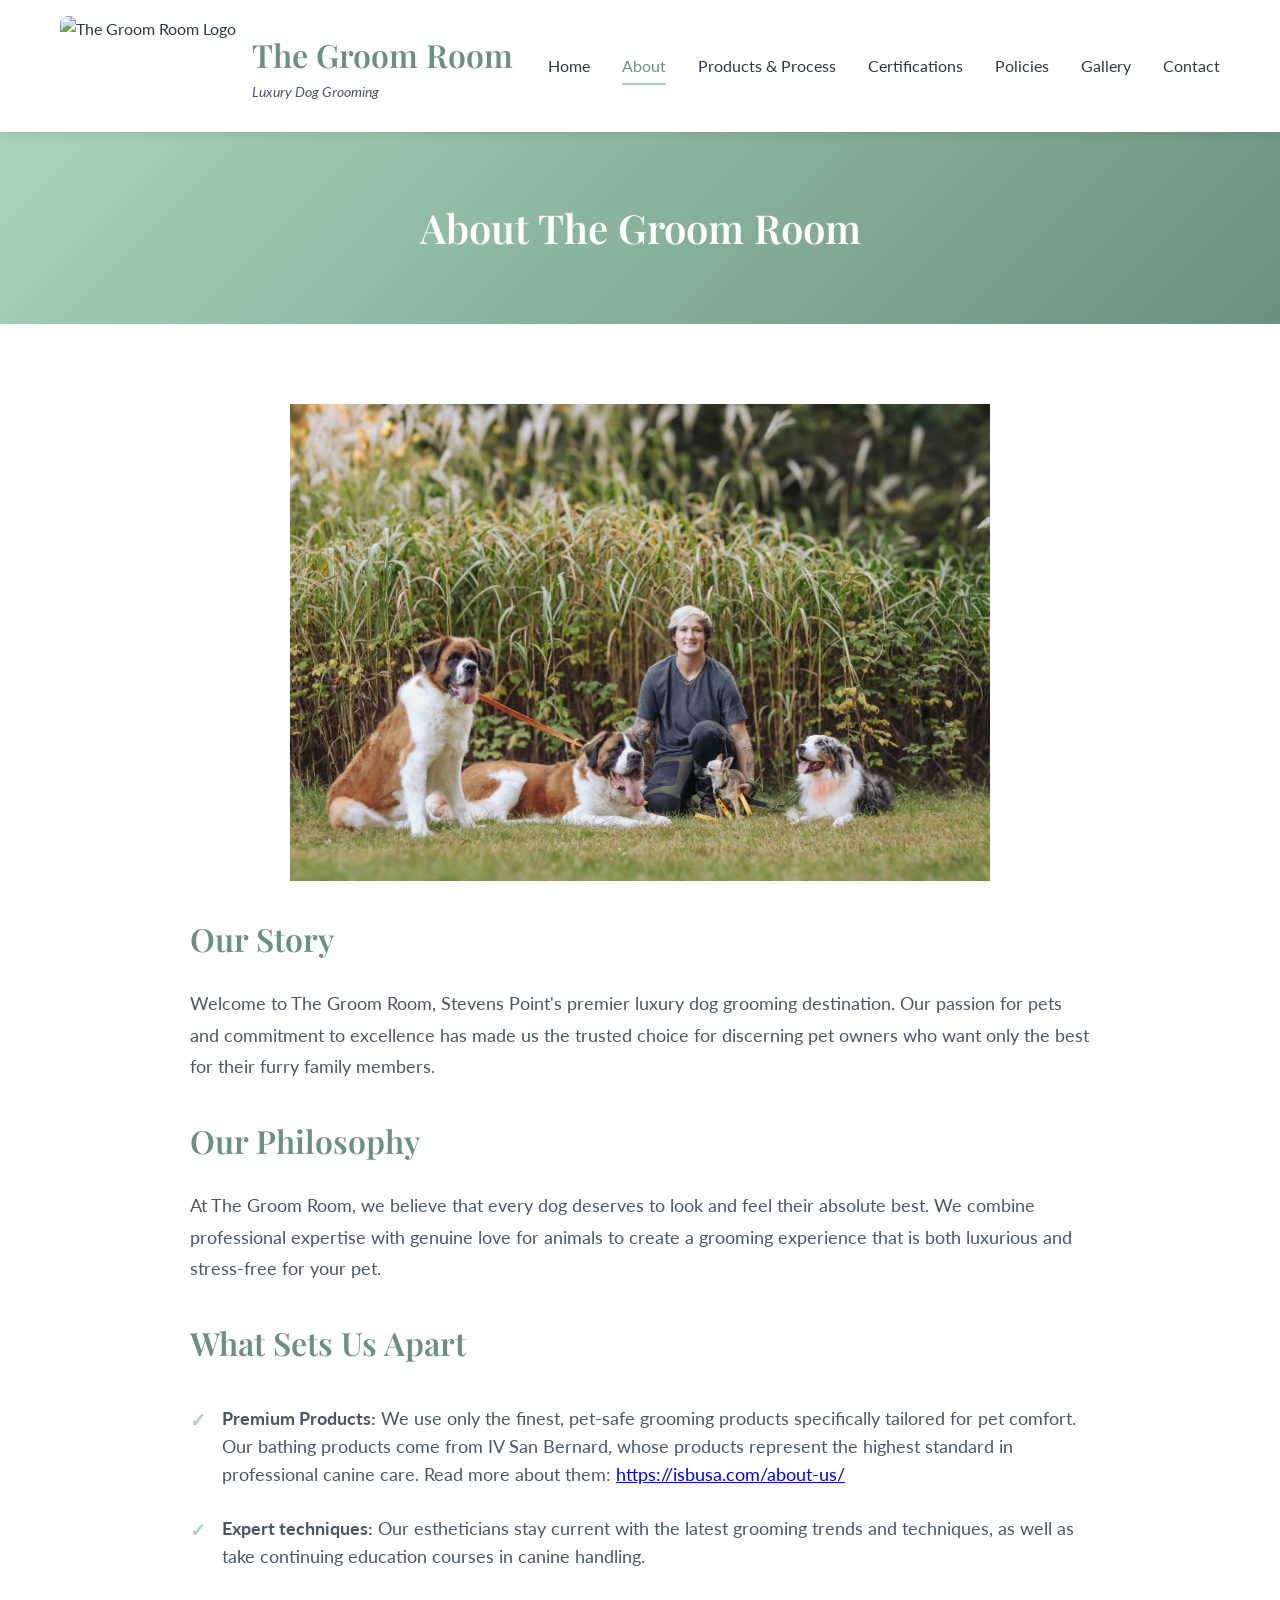
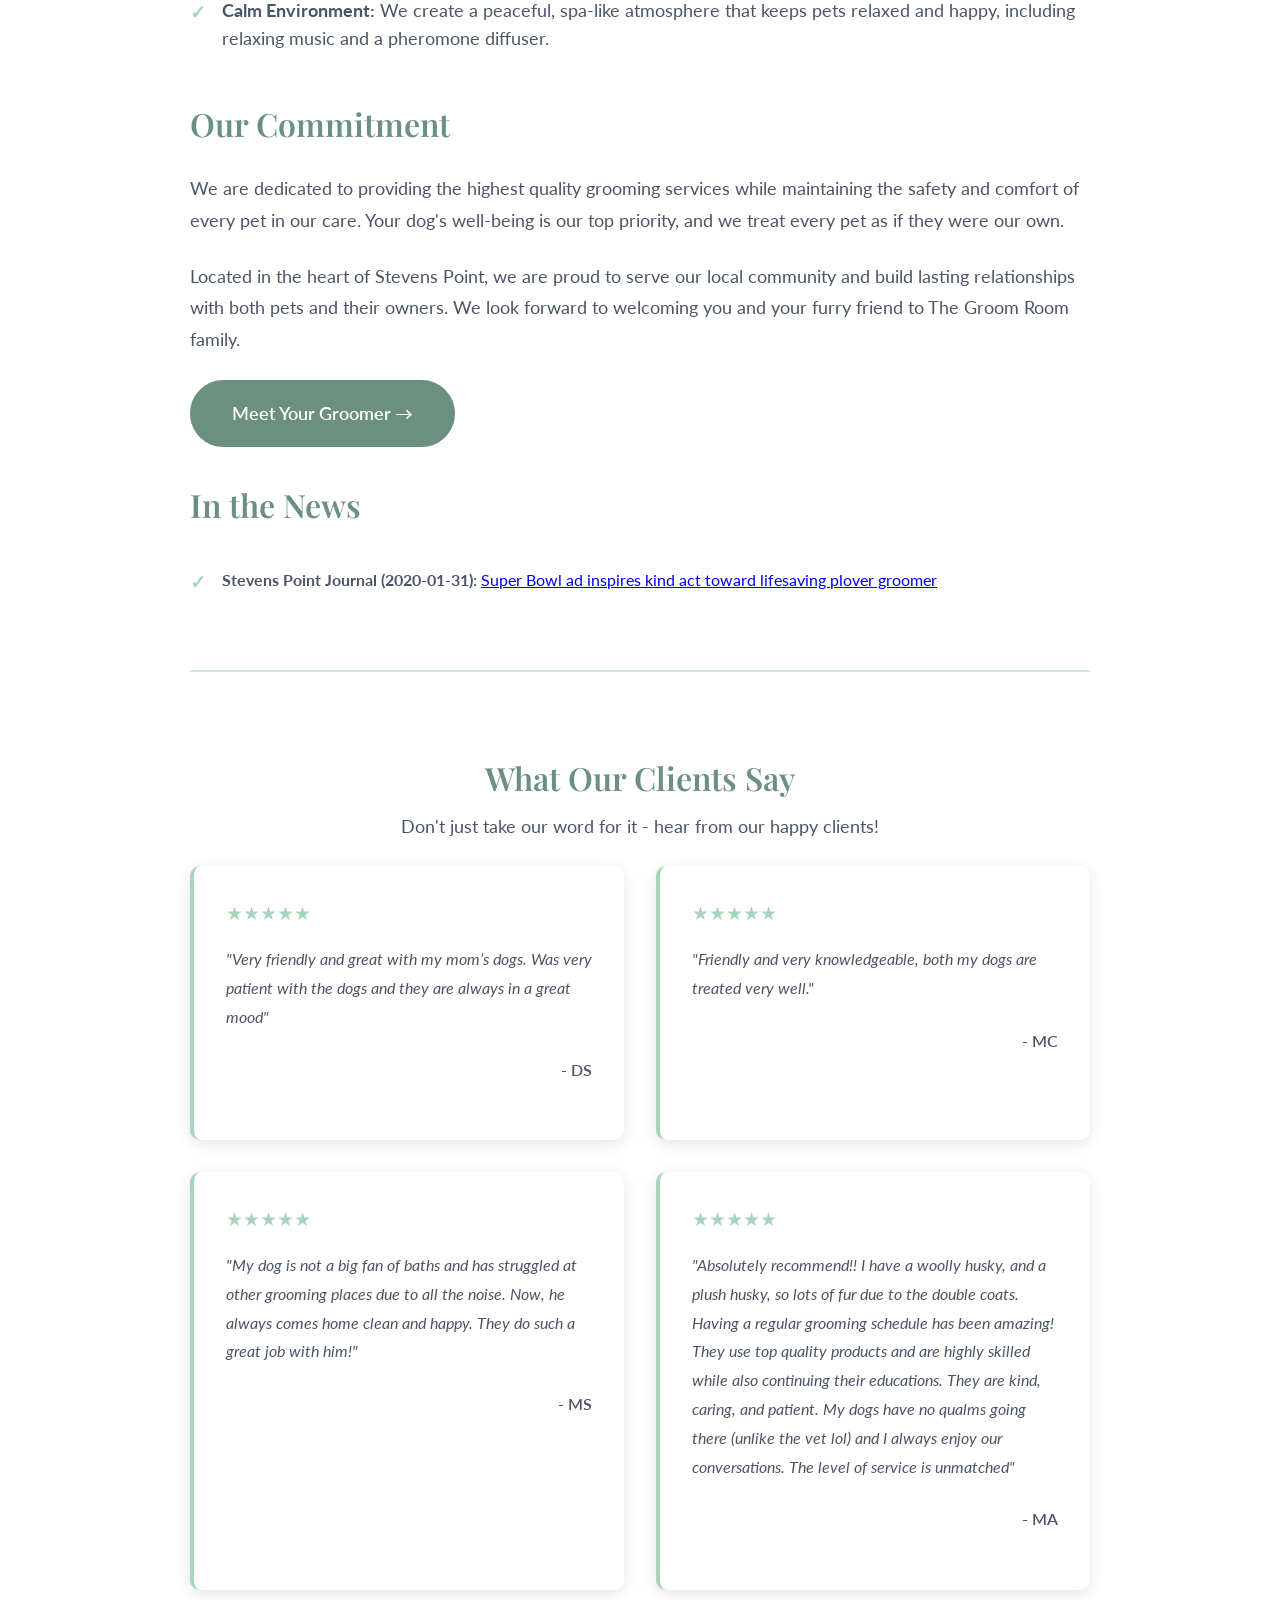
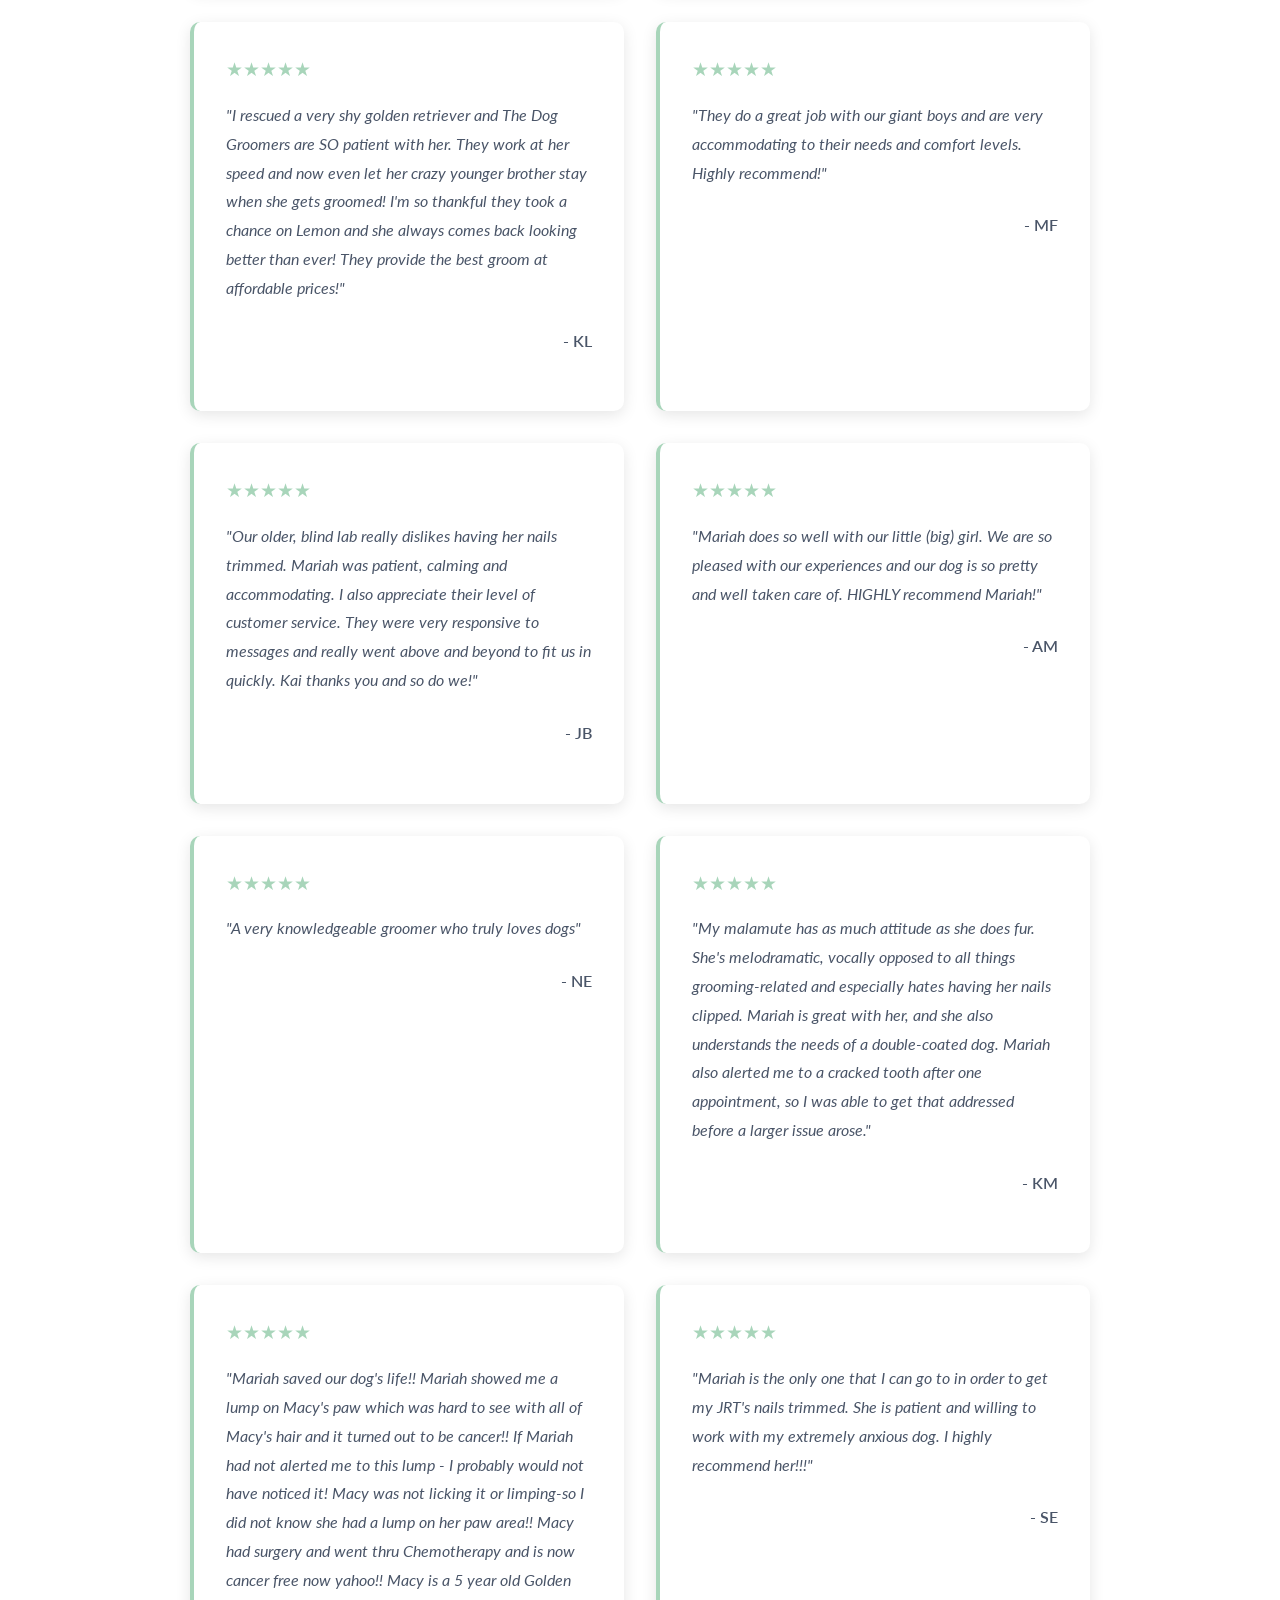
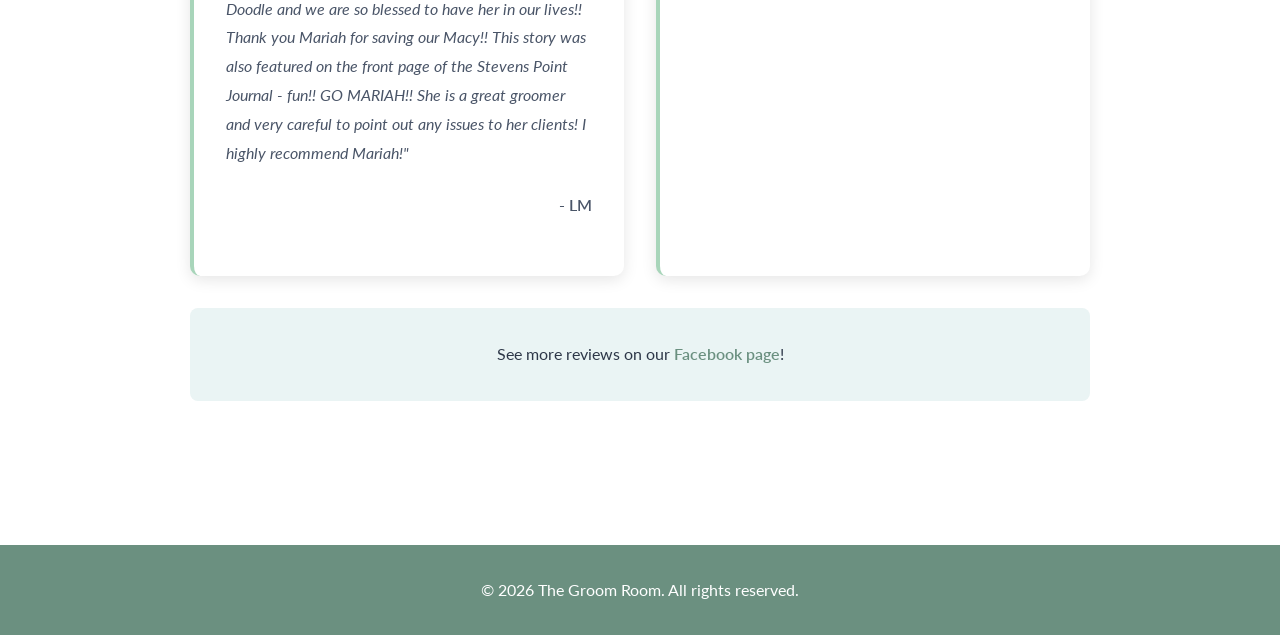
==== about.html @ 01d76e3a "Add files via upload" ====
<!DOCTYPE html>
<html lang="en">
<head>
    <meta charset="UTF-8">
    <meta name="viewport" content="width=device-width, initial-scale=1.0">
    <title>About - The Groom Room</title>
    <link rel="stylesheet" href="styles.css">
    <link href="https://fonts.googleapis.com/css2?family=Playfair+Display:wght@400;600;700&family=Lato:wght@300;400;700&display=swap" rel="stylesheet">
</head>
<body>
    <header>
        <div class="container">
            <div class="logo">
                <img src="Photos/Logo.jpg" alt="The Groom Room Logo" class="logo-img">
                <div class="logo-text">
                    <h1>The Groom Room</h1>
                    <p class="tagline">Luxury Dog Grooming</p>
                </div>
            </div>
            <nav>
                <ul>
                    <li><a href="index.html">Home</a></li>
                    <li><a href="about.html" class="active">About</a></li>
                    <li><a href="products.html">Products & Process</a></li>
                    <li><a href="certifications.html">Certifications</a></li>
                    <li><a href="policies.html">Policies</a></li>
                    <li><a href="gallery.html">Gallery</a></li>
                    <li><a href="contact.html">Contact</a></li>
                </ul>
            </nav>
        </div>
    </header>

    <section class="page-header">
        <div class="container">
            <h1>About The Groom Room</h1>
        </div>
    </section>

    <section class="content">
        <img src="Photos/About.jpg" alt="The Groom Room Logo" class="about-img">
                
        <div class="container">
            <div class="about-content">
                <div class="about-text">
                    <h2>Our Story</h2>
                    <p>Welcome to The Groom Room, Stevens Point's premier luxury dog grooming destination. Our passion for pets and commitment to excellence has made us the trusted choice for discerning pet owners who want only the best for their furry family members.</p>
                    
                    <h2>Our Philosophy</h2>
                    <p>At The Groom Room, we believe that every dog deserves to look and feel their absolute best. We combine professional expertise with genuine love for animals to create a grooming experience that is both luxurious and stress-free for your pet.</p>
                    
                    <h2>What Sets Us Apart</h2>
                    <ul class="features-list">
                        <li><strong>Premium Products:</strong> We use only the finest, pet-safe grooming products specifically tailored for pet comfort. Our bathing products come from IV San Bernard, whose products represent the highest standard in professional canine care. Read more about them: <a href="https://isbusa.com/about-us/" target="_blank" rel="noopener noreferrer">https://isbusa.com/about-us/</a></li>
                        <li><strong>Expert techniques:</strong> Our estheticians stay current with the latest grooming trends and techniques, as well as take continuing education courses in canine handling.</li>
                        <li><strong>Calm Environment:</strong> We create a peaceful, spa-like atmosphere that keeps pets relaxed and happy, including relaxing music and a pheromone diffuser.</li>
                    </ul>

                    <h2>Our Commitment</h2>
                    <p>We are dedicated to providing the highest quality grooming services while maintaining the safety and comfort of every pet in our care. Your dog's well-being is our top priority, and we treat every pet as if they were our own.</p>
                    
                    <p>Located in the heart of Stevens Point, we are proud to serve our local community and build lasting relationships with both pets and their owners. We look forward to welcoming you and your furry friend to The Groom Room family.</p>
                    <p><a href="meet-your-groomer.html" class="btn btn-dark">Meet Your Groomer &rarr;</a></p>
                </div>
                <h2>In the News</h2>
                <ul class="features-list">
                    <li>
                        <strong>Stevens Point Journal (2020-01-31):</strong>
                        <a href="https://www.stevenspointjournal.com/story/news/2020/01/31/super-bowl-ad-inspires-kind-act-toward-lifesaving-plover-groomer/4623350002/" target="_blank" rel="noopener noreferrer">Super Bowl ad inspires kind act toward lifesaving plover groomer</a>
                    </li>
                </ul>
                <div class="reviews-section">
                    <h2>What Our Clients Say</h2>
                    <p class="reviews-intro">Don't just take our word for it - hear from our happy clients!</p>
                    
                    <div class="reviews-grid">
                        <div class="review-card">
                            <div class="review-stars">★★★★★</div>
                            <p class="review-text">"Very friendly and great with my mom’s dogs. Was very patient with the dogs and they are always in a great mood"</p>
                            <p class="review-author">- DS</p>
                        </div>

                        <div class="review-card">
                            <div class="review-stars">★★★★★</div>
                            <p class="review-text">"Friendly and very knowledgeable, both my dogs are treated very well."</p>
                            <p class="review-author">- MC</p>
                        </div>

                        <div class="review-card">
                            <div class="review-stars">★★★★★</div>
                            <p class="review-text">"My dog is not a big fan of baths and has struggled at other grooming places due to all the noise. Now, he always comes home clean and happy. They do such a great job with him!"</p>
                            <p class="review-author">- MS</p>
                        </div>

                        <div class="review-card">
                            <div class="review-stars">★★★★★</div>
                            <p class="review-text">"Absolutely recommend!! I have a woolly husky, and a plush husky, so lots of fur due to the double coats. Having a regular grooming schedule has been amazing! They use top quality products and are highly skilled while also continuing their educations. They are kind, caring, and patient. My dogs have no qualms going there (unlike the vet lol) and I always enjoy our conversations. The level of service is unmatched"</p>
                            <p class="review-author">- MA</p>
                        </div>

                        <div class="review-card">
                            <div class="review-stars">★★★★★</div>
                            <p class="review-text">"I rescued a very shy golden retriever and The Dog Groomers are SO patient with her. They work at her speed and now even let her crazy younger brother stay when she gets groomed! I'm so thankful they took a chance on Lemon and she always comes back looking better than ever! They provide the best groom at affordable prices!"</p>
                            <p class="review-author">- KL</p>
                        </div>

                        <div class="review-card">
                            <div class="review-stars">★★★★★</div>
                            <p class="review-text">"They do a great job with our giant boys and are very accommodating to their needs and comfort levels. Highly recommend!"</p>
                            <p class="review-author">- MF</p>
                        </div>

                        <div class="review-card">
                            <div class="review-stars">★★★★★</div>
                            <p class="review-text">"Our older, blind lab really dislikes having her nails trimmed. Mariah was patient, calming and accommodating. I also appreciate their level of customer service. They were very responsive to messages and really went above and beyond to fit us in quickly. Kai thanks you and so do we!"</p>
                            <p class="review-author">- JB</p>
                        </div>

                        <div class="review-card">
                            <div class="review-stars">★★★★★</div>
                            <p class="review-text">"Mariah does so well with our little (big) girl. We are so pleased with our experiences and our dog is so pretty and well taken care of. HIGHLY recommend Mariah!"</p>
                            <p class="review-author">- AM</p>
                        </div>

                        <div class="review-card">
                            <div class="review-stars">★★★★★</div>
                            <p class="review-text">"A very knowledgeable groomer who truly loves dogs"</p>
                            <p class="review-author">- NE</p>
                        </div>

                        <div class="review-card">
                            <div class="review-stars">★★★★★</div>
                            <p class="review-text">"My malamute has as much attitude as she does fur. She's melodramatic, vocally opposed to all things grooming-related and especially hates having her nails clipped. Mariah is great with her, and she also understands the needs of a double-coated dog. Mariah also alerted me to a cracked tooth after one appointment, so I was able to get that addressed before a larger issue arose."</p>
                            <p class="review-author">- KM</p>
                        </div>

                        <div class="review-card">
                            <div class="review-stars">★★★★★</div>
                            <p class="review-text">"Mariah saved our dog's life!! Mariah showed me a lump on Macy's paw which was hard to see with all of Macy's hair and it turned out to be cancer!! If Mariah had not alerted me to this lump - I probably would not have noticed it! Macy was not licking it or limping-so I did not know she had a lump on her paw area!! Macy had surgery and went thru Chemotherapy and is now cancer free now yahoo!! Macy is a 5 year old Golden Doodle and we are so blessed to have her in our lives!! Thank you Mariah for saving our Macy!! This story was also featured on the front page of the Stevens Point Journal - fun!! GO MARIAH!! She is a great groomer and very careful to point out any issues to her clients! I highly recommend Mariah!"</p>
                            <p class="review-author">- LM</p>
                        </div>

                        <div class="review-card">
                            <div class="review-stars">★★★★★</div>
                            <p class="review-text">"Mariah is the only one that I can go to in order to get my JRT's nails trimmed. She is patient and willing to work with my extremely anxious dog. I highly recommend her!!!"</p>
                            <p class="review-author">- SE</p>
                        </div>
                    </div>

                    <div class="reviews-footer">
                        <p>See more reviews on our <a href="https://www.facebook.com/thegroomroomSP/reviews" target="_blank">Facebook page</a>!</p>
                    </div>
                </div>
            </div>
        </div>
    </section>

    <footer>
        <div class="container">
            <p>&copy; 2026 The Groom Room. All rights reserved.</p>
        </div>
    </footer>
</body>
</html>
---- styles.css ----
/* Reset and Base Styles */
* {
    margin: 0;
    padding: 0;
    box-sizing: border-box;
}

:root {
    --primary-green: #a8d5ba;
    --dark-green: #6b9080;
    --light-green: #d4e8dd;
    --lightest-green: #eaf4f4;
    --text-dark: #2d3748;
    --text-light: #4a5568;
    --white: #ffffff;
    --shadow: rgba(0, 0, 0, 0.1);
}

body {
    font-family: 'Lato', sans-serif;
    color: var(--text-dark);
    line-height: 1.6;
    background-color: var(--white);
}

h1, h2, h3, h4, h5, h6 {
    font-family: 'Playfair Display', serif;
    font-weight: 600;
    color: var(--text-dark);
}

.container {
    max-width: 1200px;
    margin: 0 auto;
    padding: 0 20px;
}

/* Header */
header {
    background-color: var(--white);
    box-shadow: 0 2px 10px var(--shadow);
    position: sticky;
    top: 0;
    z-index: 1000;
    padding: 1rem 0;
}

header .container {
    display: flex;
    justify-content: space-between;
    align-items: center;
}

.about-img {
    width: 700px;   /* or any value */
    height: auto;
        display: block;
    margin-left: auto;
    margin-right: auto;
}

.logo {
    display: flex;
    align-items: center;
    gap: 1rem;
}

.logo-img {
    height: 100px;
    width: auto;
    border-radius: 8px;
}
.logo2-img {
    height: 500px;
    width: auto;
    border-radius: 8px;
}
.logo-text h1 {
    font-size: 2rem;
    color: var(--dark-green);
    margin-bottom: 0;
}

.tagline {
    font-size: 0.9rem;
    color: var(--text-light);
    font-style: italic;
}

nav ul {
    list-style: none;
    display: flex;
    gap: 2rem;
}

nav a {
    text-decoration: none;
    color: var(--text-dark);
    font-weight: 400;
    transition: color 0.3s;
    padding: 0.5rem 0;
}

nav a:hover,
nav a.active {
    color: var(--dark-green);
    border-bottom: 2px solid var(--primary-green);
}

/* Hero Section */
.hero {
    background: linear-gradient(135deg, var(--primary-green) 0%, var(--dark-green) 100%);
    color: var(--white);
    padding: 8rem 2rem;
    text-align: center;
}

.hero-content h2 {
    font-size: 3rem;
    margin-bottom: 1rem;
    color: var(--white);
}

.hero-content p {
    font-size: 1.3rem;
    margin-bottom: 2rem;
}

/* Buttons */
.btn {
    display: inline-block;
    background-color: var(--white);
    color: var(--dark-green);
    padding: 1rem 2.5rem;
    text-decoration: none;
    border-radius: 50px;
    font-weight: 600;
    transition: all 0.3s;
    border: 2px solid var(--white);
}

.btn:hover {
    background-color: transparent;
    color: var(--white);
    transform: translateY(-2px);
}

/* Services Section */
.services {
    padding: 5rem 0;
    background-color: var(--lightest-green);
}

.services h2 {
    text-align: center;
    font-size: 2.5rem;
    margin-bottom: 3rem;
    color: var(--dark-green);
}

.service-grid {
    display: grid;
    grid-template-columns: repeat(auto-fit, minmax(250px, 1fr));
    gap: 2rem;
}

.service-card {
    background-color: var(--white);
    padding: 2rem;
    border-radius: 10px;
    box-shadow: 0 4px 15px var(--shadow);
    transition: transform 0.3s;
}

.service-card:hover {
    transform: translateY(-5px);
}

.service-card h3 {
    color: var(--dark-green);
    margin-bottom: 1rem;
    font-size: 1.5rem;
}

.service-card p {
    color: var(--text-light);
}

/* Location Section */
.location {
    padding: 5rem 0;
    background-color: var(--white);
}

.location h2 {
    text-align: center;
    font-size: 2.5rem;
    margin-bottom: 3rem;
    color: var(--dark-green);
}

.location-info {
    display: grid;
    grid-template-columns: repeat(auto-fit, minmax(300px, 1fr));
    gap: 3rem;
    text-align: center;
}

.location-info h3 {
    color: var(--dark-green);
    margin-bottom: 1rem;
    font-size: 1.5rem;
}

.location-info p {
    color: var(--text-light);
    font-size: 1.1rem;
}

.location-info a {
    color: var(--dark-green);
    text-decoration: none;
    font-weight: 600;
}

.location-info a:hover {
    color: var(--primary-green);
}

/* Page Header */
.page-header {
    background: linear-gradient(135deg, var(--primary-green) 0%, var(--dark-green) 100%);
    color: var(--white);
    padding: 4rem 2rem;
    text-align: center;
}

.page-header h1 {
    font-size: 2.5rem;
    color: var(--white);
}

/* Content Section */
.content {
    padding: 5rem 0;
}

.content h2 {
    color: var(--dark-green);
    font-size: 2rem;
    margin: 2rem 0 1.5rem;
}

.content p {
    color: var(--text-light);
    margin-bottom: 1.5rem;
    line-height: 1.8;
}

/* About Page */
.about-content {
    max-width: 900px;
    margin: 0 auto;
}

.about-text {
    font-size: 1.1rem;
}

.features-list {
    list-style: none;
    padding-left: 0;
}

.features-list li {
    padding: 0.8rem 0;
    padding-left: 2rem;
    position: relative;
    color: var(--text-light);
}

.features-list li:before {
    content: "✓";
    position: absolute;
    left: 0;
    color: var(--primary-green);
    font-weight: bold;
    font-size: 1.2rem;
}

/* Products & Process Page */
.product-grid {
    display: grid;
    grid-template-columns: repeat(auto-fit, minmax(280px, 1fr));
    gap: 2rem;
    margin-bottom: 4rem;
}

.product-card {
    background-color: var(--lightest-green);
    padding: 2rem;
    border-radius: 10px;
    border-left: 4px solid var(--primary-green);
}

.product-card h3 {
    color: var(--dark-green);
    margin-bottom: 1rem;
}

.process-title {
    text-align: center;
    margin-top: 4rem;
}

.process-steps {
    max-width: 900px;
    margin: 3rem auto;
}

.step {
    display: flex;
    gap: 2rem;
    margin-bottom: 2.5rem;
    align-items: flex-start;
}

.step-number {
    background: linear-gradient(135deg, var(--primary-green) 0%, var(--dark-green) 100%);
    color: var(--white);
    width: 50px;
    height: 50px;
    border-radius: 50%;
    display: flex;
    align-items: center;
    justify-content: center;
    font-size: 1.5rem;
    font-weight: bold;
    flex-shrink: 0;
}

.step-content h3 {
    color: var(--dark-green);
    margin-bottom: 0.5rem;
}

.step-content p {
    margin-bottom: 0;
}

.quality-commitment {
    background-color: var(--lightest-green);
    padding: 3rem;
    border-radius: 10px;
    margin-top: 4rem;
    border-left: 4px solid var(--dark-green);
}

/* Certifications Page */
.intro-text {
    max-width: 900px;
    margin: 0 auto 3rem;
    text-align: center;
    font-size: 1.1rem;
}

.certifications-grid {
    display: grid;
    grid-template-columns: repeat(auto-fit, minmax(350px, 1fr));
    gap: 2rem;
    margin-bottom: 4rem;
}

.cert-card {
    background-color: var(--white);
    padding: 2rem;
    border-radius: 10px;
    box-shadow: 0 4px 15px var(--shadow);
    border-top: 4px solid var(--primary-green);
}

.cert-card h3 {
    color: var(--dark-green);
    margin-bottom: 0.5rem;
    font-size: 1.3rem;
}

.cert-card p:first-of-type {
    color: var(--dark-green);
    font-weight: 600;
    margin-bottom: 1rem;
}

.education-section,
.memberships {
    max-width: 900px;
    margin: 3rem auto;
}

/* Contact Page */
.contact-layout {
    display: grid;
    grid-template-columns: 1fr 1.5fr;
    gap: 4rem;
    max-width: 1100px;
    margin: 0 auto;
}

.contact-info h2 {
    color: var(--dark-green);
    margin-bottom: 1rem;
}

.contact-details {
    margin-top: 3rem;
}

.contact-item {
    margin-bottom: 2rem;
}

.contact-item h3 {
    color: var(--dark-green);
    margin-bottom: 0.5rem;
    font-size: 1.2rem;
}

.contact-item a {
    color: var(--dark-green);
    text-decoration: none;
    font-weight: 600;
}

.contact-item a:hover {
    color: var(--primary-green);
}

/* Contact Form */
.contact-form-container {
    background-color: var(--lightest-green);
    padding: 2.5rem;
    border-radius: 10px;
}

.contact-form-container h2 {
    color: var(--dark-green);
    margin-bottom: 1.5rem;
}

.form-group {
    margin-bottom: 1.5rem;
}

.form-group label {
    display: block;
    margin-bottom: 0.5rem;
    color: var(--text-dark);
    font-weight: 500;
}

.form-group input,
.form-group select,
.form-group textarea {
    width: 100%;
    padding: 0.8rem;
    border: 1px solid var(--primary-green);
    border-radius: 5px;
    font-family: 'Lato', sans-serif;
    font-size: 1rem;
    background-color: var(--white);
}

.form-group input:focus,
.form-group select:focus,
.form-group textarea:focus {
    outline: none;
    border-color: var(--dark-green);
    box-shadow: 0 0 0 3px rgba(168, 213, 186, 0.3);
}

.contact-form .btn {
    width: 100%;
    background-color: var(--dark-green);
    color: var(--white);
    border: 2px solid var(--dark-green);
    cursor: pointer;
    font-size: 1.1rem;
}

.contact-form .btn:hover {
    background-color: var(--primary-green);
    border-color: var(--primary-green);
}

.form-message {
    margin-top: 1.5rem;
    padding: 1rem;
    border-radius: 5px;
    display: none;
}

.form-message.success {
    background-color: var(--light-green);
    color: var(--dark-green);
    border: 1px solid var(--primary-green);
}

/* Facebook Message Section */
.facebook-message-box {
    text-align: center;
    padding: 3rem 2rem;
    background-color: var(--white);
    border-radius: 8px;
    margin: 2rem 0;
}

.facebook-message-intro {
    color: var(--text-light);
    margin-bottom: 2rem;
    font-size: 1.1rem;
}

.facebook-btn {
    background: linear-gradient(135deg, #1877f2 0%, #0d5dbf 100%);
    color: var(--white);
    border: 2px solid #1877f2;
    padding: 1.2rem 3rem;
    font-size: 1.1rem;
    display: inline-block;
}

.facebook-btn:hover {
    background: linear-gradient(135deg, #0d5dbf 0%, #1877f2 100%);
    transform: translateY(-2px);
}

.contact-alternative {
    text-align: center;
    padding: 2rem;
    background-color: var(--lightest-green);
    border-radius: 8px;
    margin-top: 2rem;
}

.contact-alternative p {
    margin: 0;
    color: var(--text-dark);
    font-size: 1.05rem;
}

.contact-alternative a {
    color: var(--dark-green);
    font-weight: 600;
    text-decoration: none;
}

.contact-alternative a:hover {
    color: var(--primary-green);
}

/* Footer */
footer {
    background-color: var(--dark-green);
    color: var(--white);
    text-align: center;
    padding: 2rem 0;
    margin-top: 4rem;
}

footer p {
    margin: 0;
    color: var(--white);
}

/* Responsive Design */
@media (max-width: 768px) {
    header .container {
        flex-direction: column;
        gap: 1rem;
    }

    nav ul {
        flex-wrap: wrap;
        justify-content: center;
        gap: 1rem;
    }

    .hero-content h2 {
        font-size: 2rem;
    }

    .hero-content p {
        font-size: 1.1rem;
    }

    .service-grid,
    .product-grid,
    .certifications-grid {
        grid-template-columns: 1fr;
    }

    .location-info {
        grid-template-columns: 1fr;
    }

    .contact-layout {
        grid-template-columns: 1fr;
        gap: 2rem;
    }

    .step {
        flex-direction: column;
        gap: 1rem;
    }
}

@media (max-width: 480px) {
    .logo-img {
        height: 45px;
    }
    
    .logo-text h1 {
        font-size: 1.5rem;
    }

    .hero {
        padding: 4rem 1rem;
    }

    .hero-content h2 {
        font-size: 1.5rem;
    }

    nav ul {
        gap: 0.5rem;
    }

    nav a {
        font-size: 0.9rem;
    }
}

/* Policies Page */
.policies-content {
    max-width: 900px;
    margin: 0 auto;
}

.policy-section {
    margin-bottom: 4rem;
}

.policy-item {
    display: flex;
    gap: 1.5rem;
    margin-bottom: 2rem;
    align-items: flex-start;
}

.policy-number {
    background: linear-gradient(135deg, var(--primary-green) 0%, var(--dark-green) 100%);
    color: var(--white);
    width: 45px;
    height: 45px;
    border-radius: 50%;
    display: flex;
    align-items: center;
    justify-content: center;
    font-size: 1.3rem;
    font-weight: bold;
    flex-shrink: 0;
}

.policy-text p {
    margin: 0;
    color: var(--text-light);
    line-height: 1.8;
}

.policy-update {
    background-color: var(--lightest-green);
    padding: 3rem;
    border-radius: 10px;
    border-left: 4px solid var(--dark-green);
}

.policy-update h2 {
    color: var(--dark-green);
    margin-bottom: 1rem;
}

.policy-intro {
    color: var(--text-dark);
    font-weight: 500;
    margin-bottom: 2rem;
}

.policy-update-item {
    margin-bottom: 2rem;
}

.policy-update-item h3 {
    color: var(--dark-green);
    margin-bottom: 0.5rem;
    font-size: 1.2rem;
}

.policy-update-item p {
    color: var(--text-light);
    margin: 0;
}

.policy-note {
    background-color: var(--light-green);
    padding: 1.5rem;
    border-radius: 8px;
    margin-top: 2rem;
}

.policy-note p {
    margin: 0;
    color: var(--text-dark);
    font-style: italic;
}

/* Gallery Page */
.gallery-intro {
    text-align: center;
    max-width: 800px;
    margin: 0 auto 3rem;
    font-size: 1.1rem;
    color: var(--text-light);
}

.gallery-grid {
    display: grid;
    grid-template-columns: repeat(auto-fill, minmax(300px, 1fr));
    gap: 2rem;
    margin-bottom: 4rem;
}

.gallery-item {
    background-color: var(--white);
    border-radius: 10px;
    overflow: hidden;
    box-shadow: 0 4px 15px var(--shadow);
    transition: transform 0.3s;
}

.gallery-item:hover {
    transform: translateY(-5px);
}
.gallery-placeholder {
    height: 300px;
    overflow: hidden;
}

.gallery-placeholder img {
    width: 100%;
    height: 100%;
    object-fit: cover;
    object-position: center;
    display: block;
}

.gallery-placeholder2 img {
    width: 100%;
    height: 100%;
    object-fit: cover;
    object-position: center top;
    display: block;
}

.gallery-caption {
    padding: 1.5rem;
    background-color: var(--white);
}

.gallery-caption p {
    margin: 0;
    color: var(--text-light);
    text-align: center;
}

.gallery-note {
    background-color: var(--lightest-green);
    padding: 3rem;
    border-radius: 10px;
    text-align: center;
    border-left: 4px solid var(--primary-green);
}

.gallery-note h2 {
    color: var(--dark-green);
    margin-bottom: 1rem;
}

.gallery-note p {
    color: var(--text-light);
    margin: 0;
}

.gallery-note a {
    color: var(--dark-green);
    font-weight: 600;
    text-decoration: none;
}

.gallery-note a:hover {
    color: var(--primary-green);
}

.btn-dark {
    background-color: var(--dark-green);
    color: var(--white);
    border-color: var(--dark-green);
}

.btn-dark:hover {
    background-color: transparent;
    color: var(--dark-green);
}

/* Meet Your Groomer Page */
.groomer-grid {
    display: grid;
    grid-template-columns: repeat(auto-fit, minmax(300px, 1fr));
    gap: 3rem;
    margin-top: 2rem;
}

.groomer-card {
    background-color: var(--white);
    border-radius: 10px;
    box-shadow: 0 4px 15px var(--shadow);
    overflow: hidden;
    text-align: center;
}

.groomer-img-wrapper {
    width: 100%;
    height: 300px;
    background-color: var(--lightest-green);
    display: flex;
    align-items: center;
    justify-content: center;
    overflow: hidden;
}

.groomer-img {
    width: auto;
    height: 100%;
    object-fit: cover;
    display: block;
}

.groomer-img-placeholder {
    color: var(--text-light);
    font-style: italic;
    font-size: 0.95rem;
}

.groomer-info {
    padding: 2rem;
    text-align: left;
}

.groomer-info h2 {
    color: var(--dark-green);
    margin-bottom: 1rem;
}

/* Reviews Section */
.reviews-section {
    margin-top: 4rem;
    padding-top: 3rem;
    border-top: 2px solid var(--light-green);
}

.reviews-section h2 {
    color: var(--dark-green);
    text-align: center;
    font-size: 2rem;
    margin-bottom: 0.5rem;
}

.reviews-intro {
    text-align: center;
    color: var(--text-light);
    font-size: 1.1rem;
    margin-bottom: 3rem;
}

.reviews-grid {
    display: grid;
    grid-template-columns: repeat(auto-fit, minmax(300px, 1fr));
    gap: 2rem;
    margin-bottom: 2rem;
}

.review-card {
    background-color: var(--white);
    padding: 2rem;
    border-radius: 10px;
    box-shadow: 0 4px 15px var(--shadow);
    border-left: 4px solid var(--primary-green);
    transition: transform 0.3s;
}

.review-card:hover {
    transform: translateY(-3px);
}

.review-stars {
    color: var(--primary-green);
    font-size: 1.2rem;
    margin-bottom: 1rem;
}

.review-text {
    color: var(--text-light);
    font-style: italic;
    line-height: 1.6;
    margin-bottom: 1rem;
}

.review-author {
    color: var(--dark-green);
    font-weight: 600;
    text-align: right;
    margin: 0;
}

.reviews-footer {
    background-color: var(--lightest-green);
    padding: 2rem;
    border-radius: 8px;
    text-align: center;
    margin-top: 2rem;
}

.reviews-footer p {
    margin: 0;
    color: var(--text-dark);
}

.reviews-footer a {
    color: var(--dark-green);
    font-weight: 600;
    text-decoration: none;
}

.reviews-footer a:hover {
    color: var(--primary-green);
}
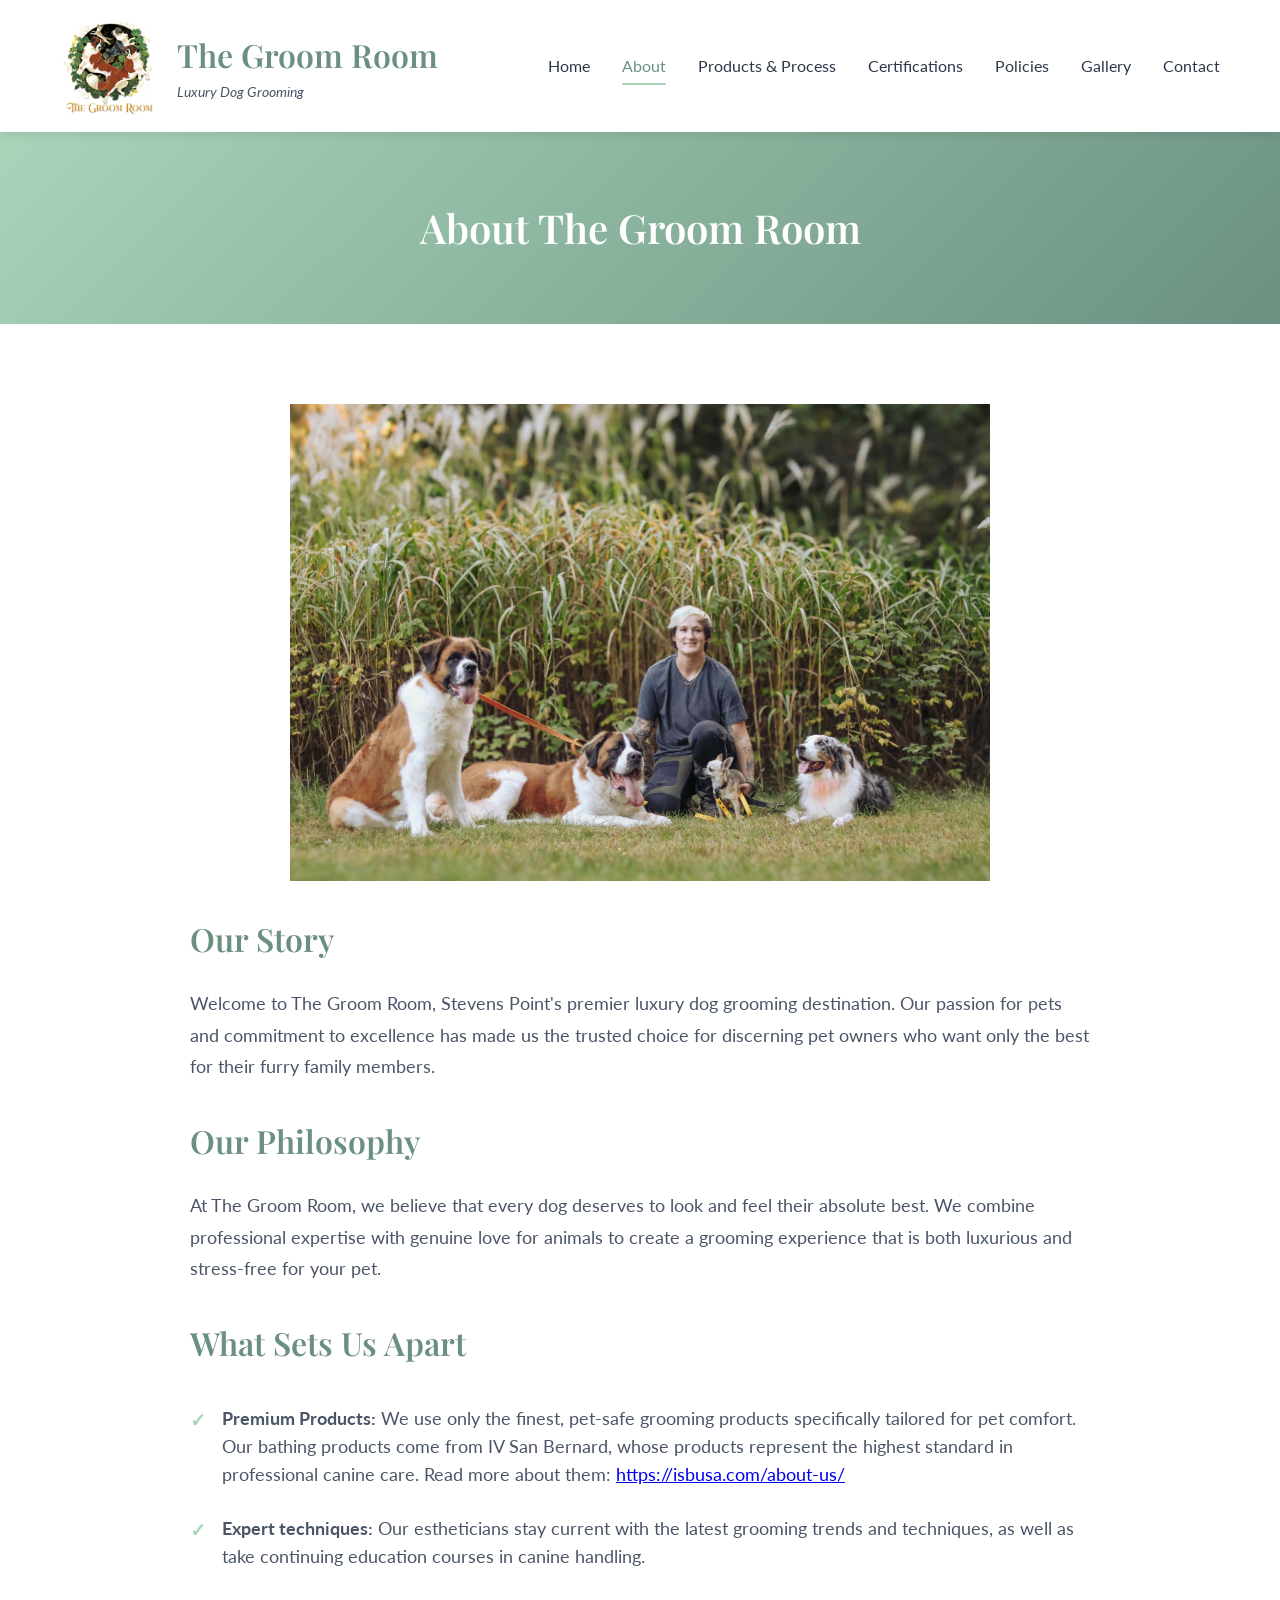
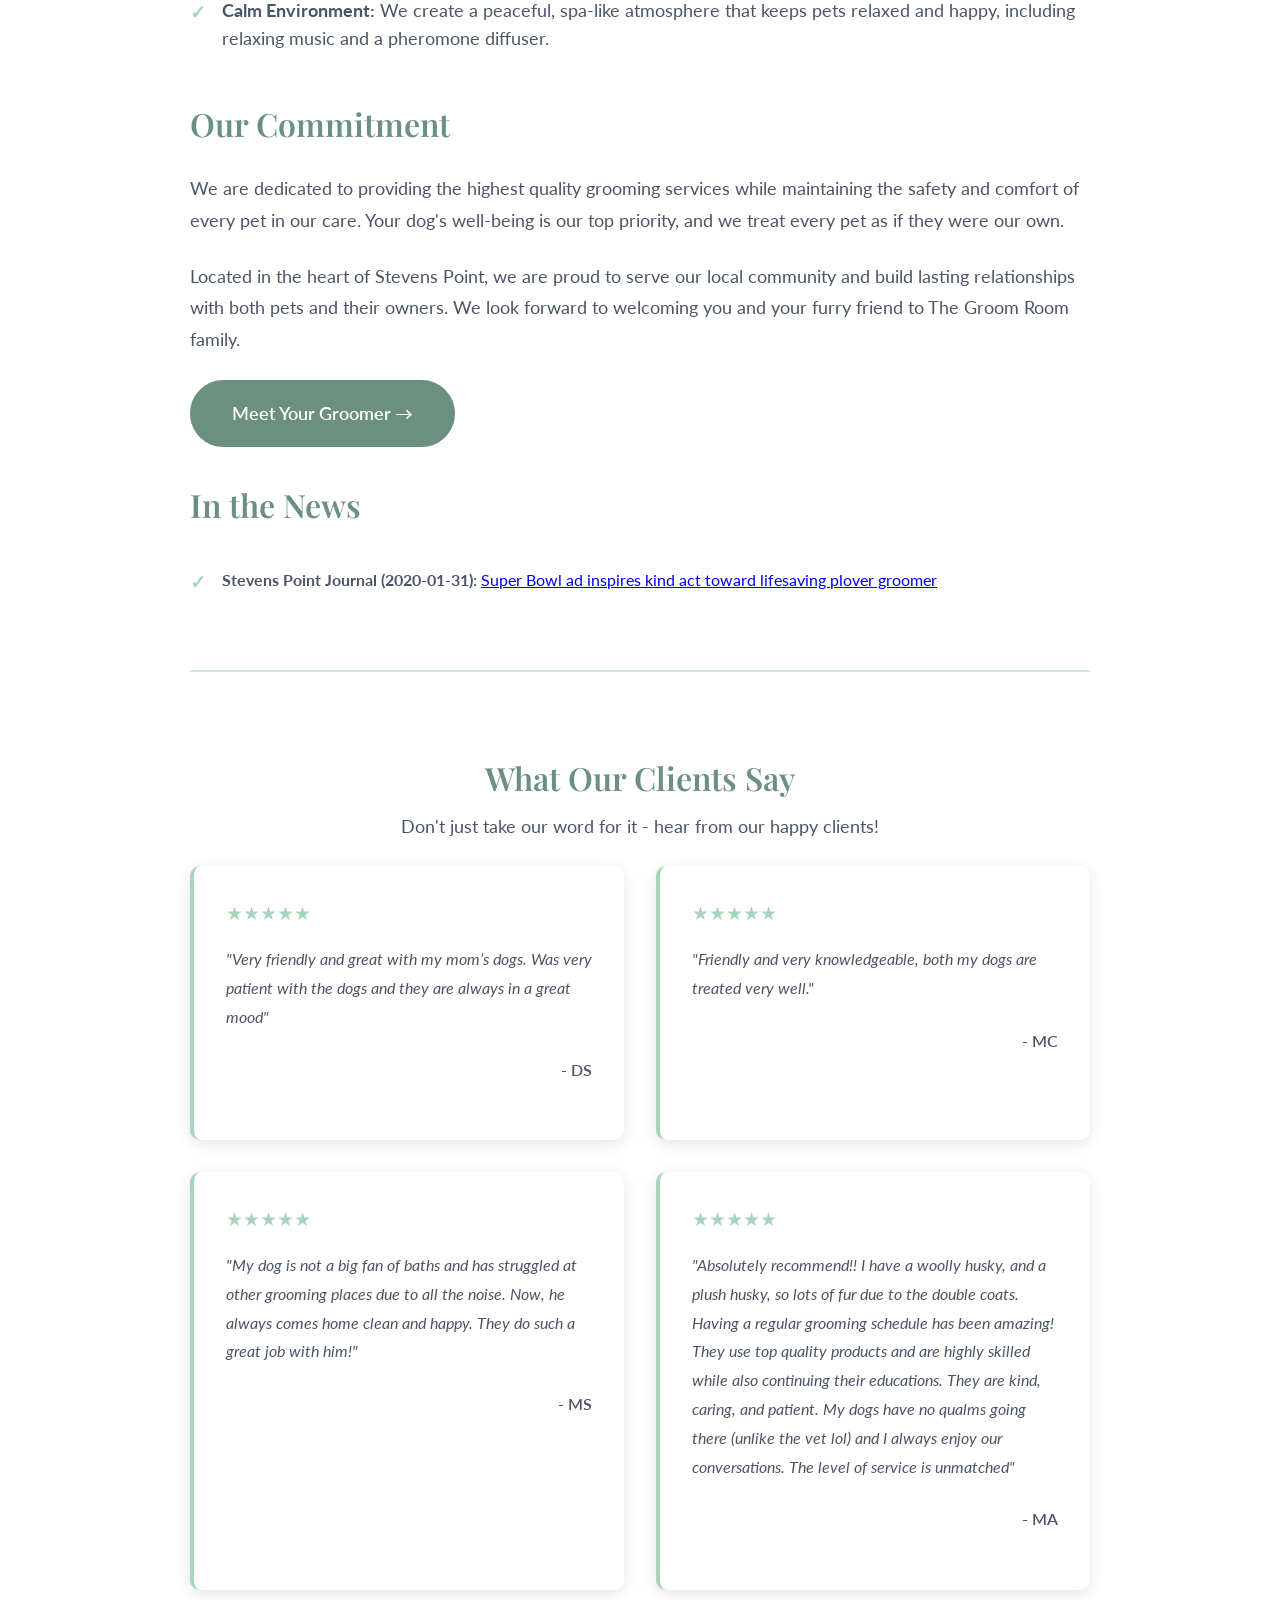
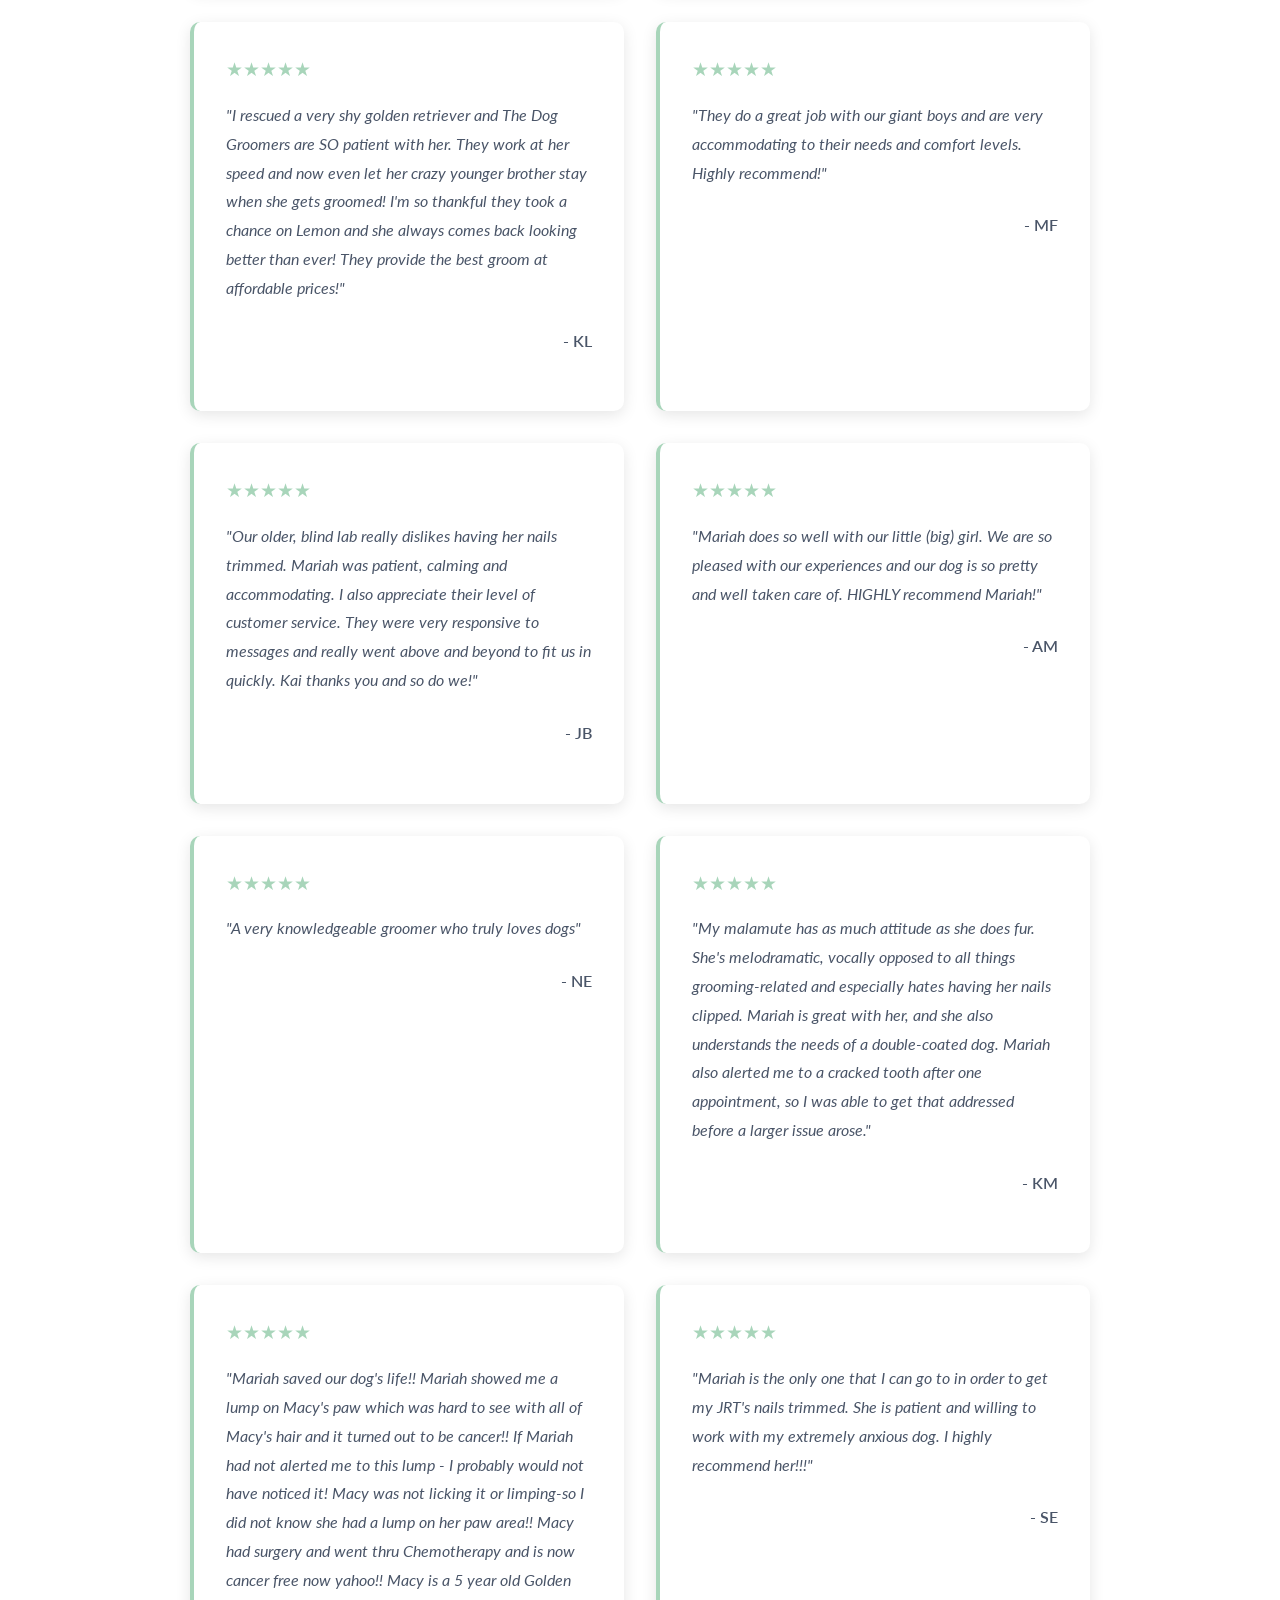
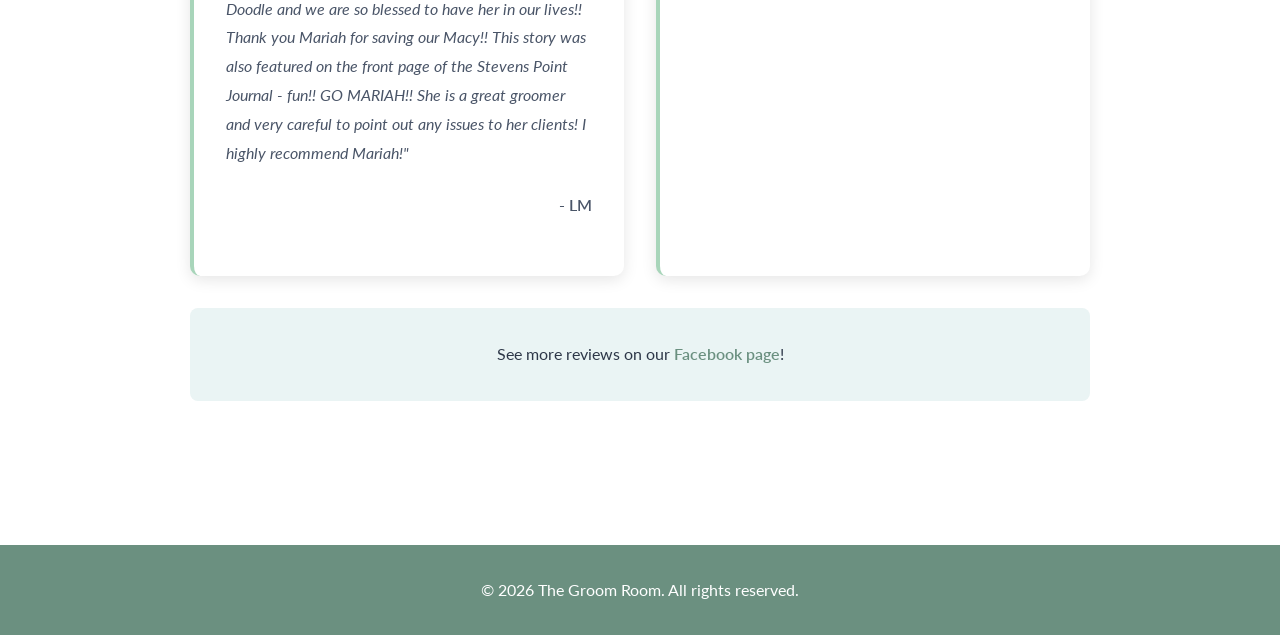
==== commit 37b087d0: "Update about.html" ====
--- a/about.html
+++ b/about.html
@@ -11,7 +11,7 @@
     <header>
         <div class="container">
             <div class="logo">
-                <img src="Photos/Logo.jpg" alt="The Groom Room Logo" class="logo-img">
+                <img src="Photos/logo.jpg" alt="The Groom Room Logo" class="logo-img">
                 <div class="logo-text">
                     <h1>The Groom Room</h1>
                     <p class="tagline">Luxury Dog Grooming</p>
